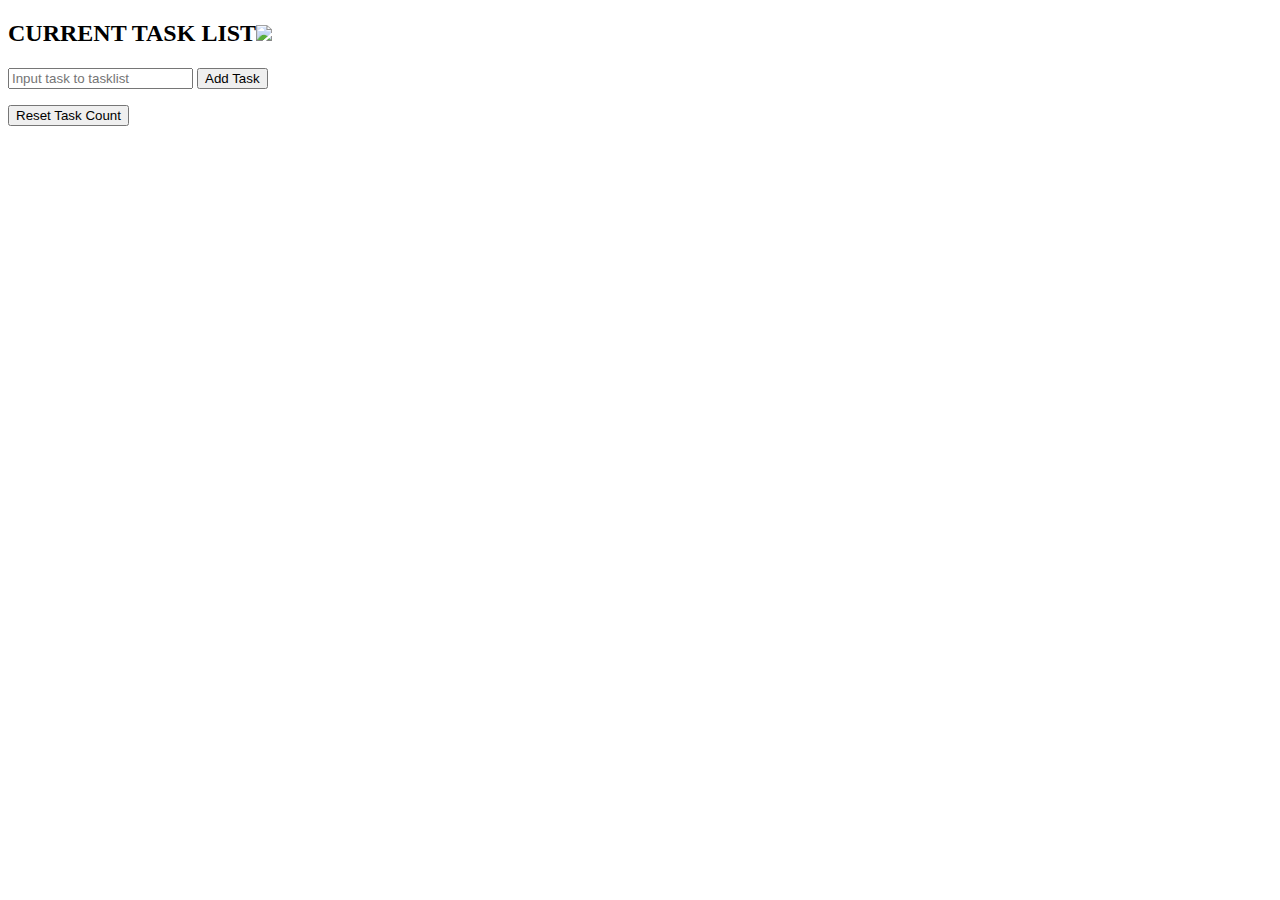
==== Application 3 To Do List/index.html @ 15481618 "Update and rename index.html to Application 3 To Do List/index.html" ====
<!DOCTYPE html>
<html lang="en">
<head>
    <meta charset="UTF-8">
    <meta name="viewport" content="width=device-width, initial-scale=1.0">
    <title>Document</title>
    <link rel = "stylesheet" href = "listStyle.css">
</head>
<body>
<div class="container">
    <div class="toDoConsole">
        <h2>CURRENT TASK LIST<img src = "Assets/Lightbulb.png"></h2>
        <h4 id = "taskcount"></h4>
        <div class="inputBar">
            <input type="text" id="taskInput" placeholder = "Input task to tasklist">
            <button onclick = "addTask()">Add Task</button>
        </div>
        <ul id = "taskList">
        </ul>
    </div>
    <div class="resetBox">
        <button onclick="countReset()">Reset Task Count</button>
    </div>
    
</div>
    
    <script src = "listScript.js"></script>
</body>
</html>
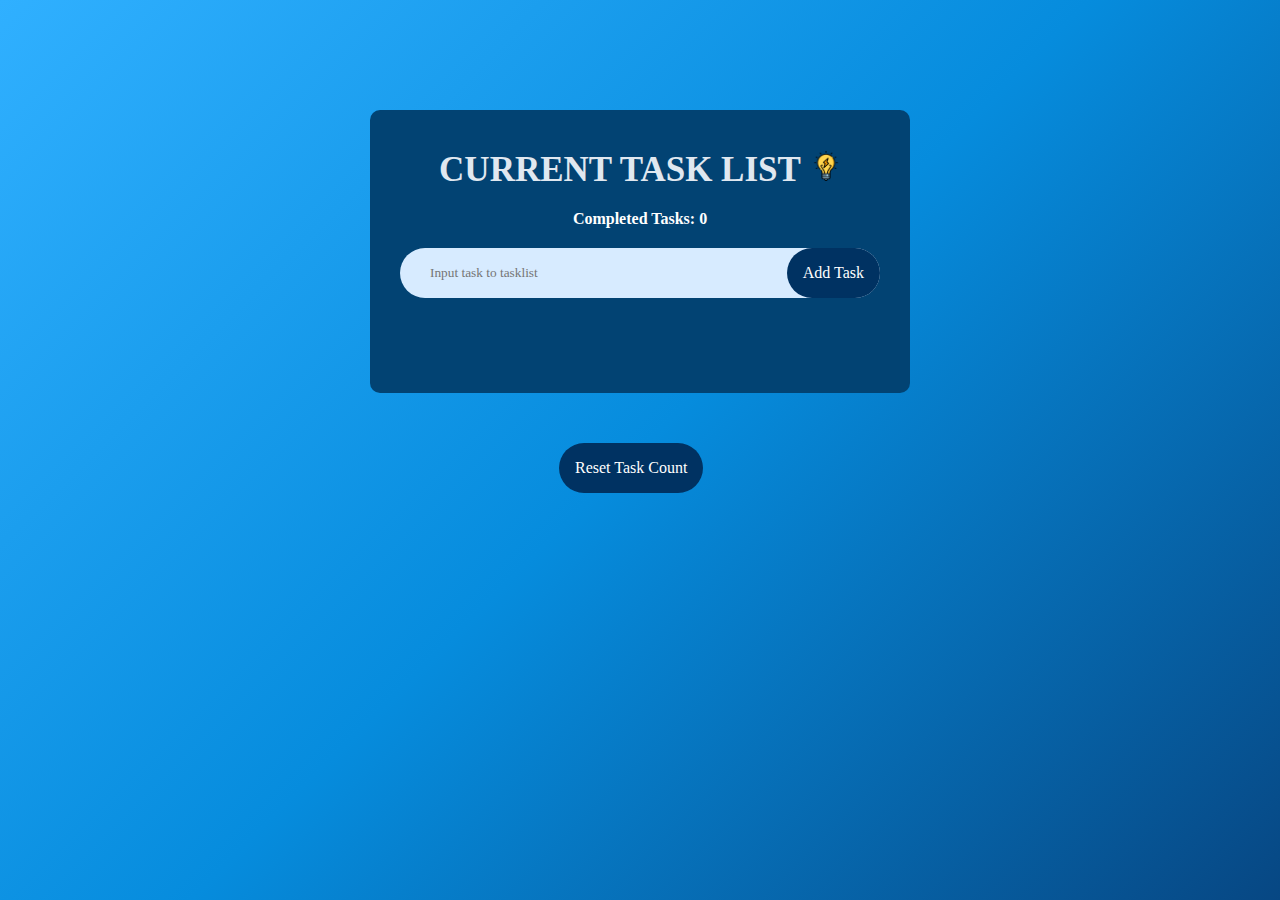
==== commit 7c1d5afb: "Update index.html" ====
--- a/Application 3 To Do List/index.html
+++ b/Application 3 To Do List/index.html
@@ -15,8 +15,7 @@
             <input type="text" id="taskInput" placeholder = "Input task to tasklist">
             <button onclick = "addTask()">Add Task</button>
         </div>
-        <ul id = "taskList">
-        </ul>
+        <ul id = "taskList"></ul>
     </div>
     <div class="resetBox">
         <button onclick="countReset()">Reset Task Count</button>
--- a/Application 3 To Do List/listStyle.css
+++ b/Application 3 To Do List/listStyle.css
@@ -0,0 +1,129 @@
+*{
+    margin: 0;
+    padding: 0;
+    font-family: 'Gill Sans', 'Gill Sans MT';
+    box-sizing: border-box;
+}
+
+.container{
+    width: 100%;
+    min-height: 100vh;
+    background: linear-gradient(135deg, #30B0FF  , #068CDD, #074783 );
+    padding: 10px;
+}
+
+.toDoConsole{
+    width: 100%;
+    max-width: 540px;
+    background: #024373 ;
+    margin: 100px auto 20px;
+    padding: 40px 30px 70px;
+    border-radius: 10px;
+    margin-bottom: 50px;
+    color: #fff;
+}
+.toDoConsole h2{
+    font-size: 35px;
+    text-align: center;
+    color: #E0E8F0 ;
+    margin-bottom: 20px;
+}
+
+.toDoConsole h2 img{
+    width: 30px;
+    margin-left: 10px;
+}
+
+.toDoConsole h4{
+    color: #fff;
+    text-align: center;
+    margin-bottom: 20px;
+}
+
+.inputBar{
+    display: flex;
+    align-items: center;
+    justify-content: space-between;
+    background: #D7EBFF ;
+    border-radius: 30px;
+    padding-left: 20px;
+    margin-bottom: 25px;
+}
+
+input{
+    flex: 1;
+    border: none;
+    outline: none;
+    background: transparent;
+    padding: 10px;
+    font-weight: 10px;
+}
+
+button{
+    border: none;
+    outline: none;
+    padding: 16px;
+    background: #003262 ;
+    color: #fff;
+    font-size: 16px;
+    cursor: pointer;
+    border-radius: 40px;
+    transform: 0.9;
+}
+
+button:active{
+    transform: scale(0.9);
+}
+
+ul li{
+    list-style: none;
+    font-size: 18.5px;
+    padding: 12px 8px 12px 50px;
+    user-select: none;
+    cursor: pointer;
+    position: relative;
+}
+
+ul li::before{
+    content: '';
+    position: absolute;
+    height: 32px;
+    width: 32px;
+    border-radius: 50%;
+    background-image: url("Assets/Unchecked.png");
+    background-size: cover;
+    background-position: center;
+    top: 12px;
+    left: 8px;
+}
+
+ul li.checked{
+    color: #5489B0 ;
+    text-decoration: line-through;
+}
+
+ul li.checked::before{
+    background-image: url("Assets/Checked.png");
+}
+
+ul li span{
+    position: absolute;
+    right: 0;
+    top: 5px;
+    width: 40px;
+    height: 40px;
+    font-size: 20px;
+    color: #fff;
+    line-height: 40px;
+    text-align: center;
+}
+
+ul li span:hover{
+    background: #0F5E99 ;
+}
+
+.resetBox{
+    margin-top: 500px;
+    width: 162px;;
+    margin: auto;
+}
